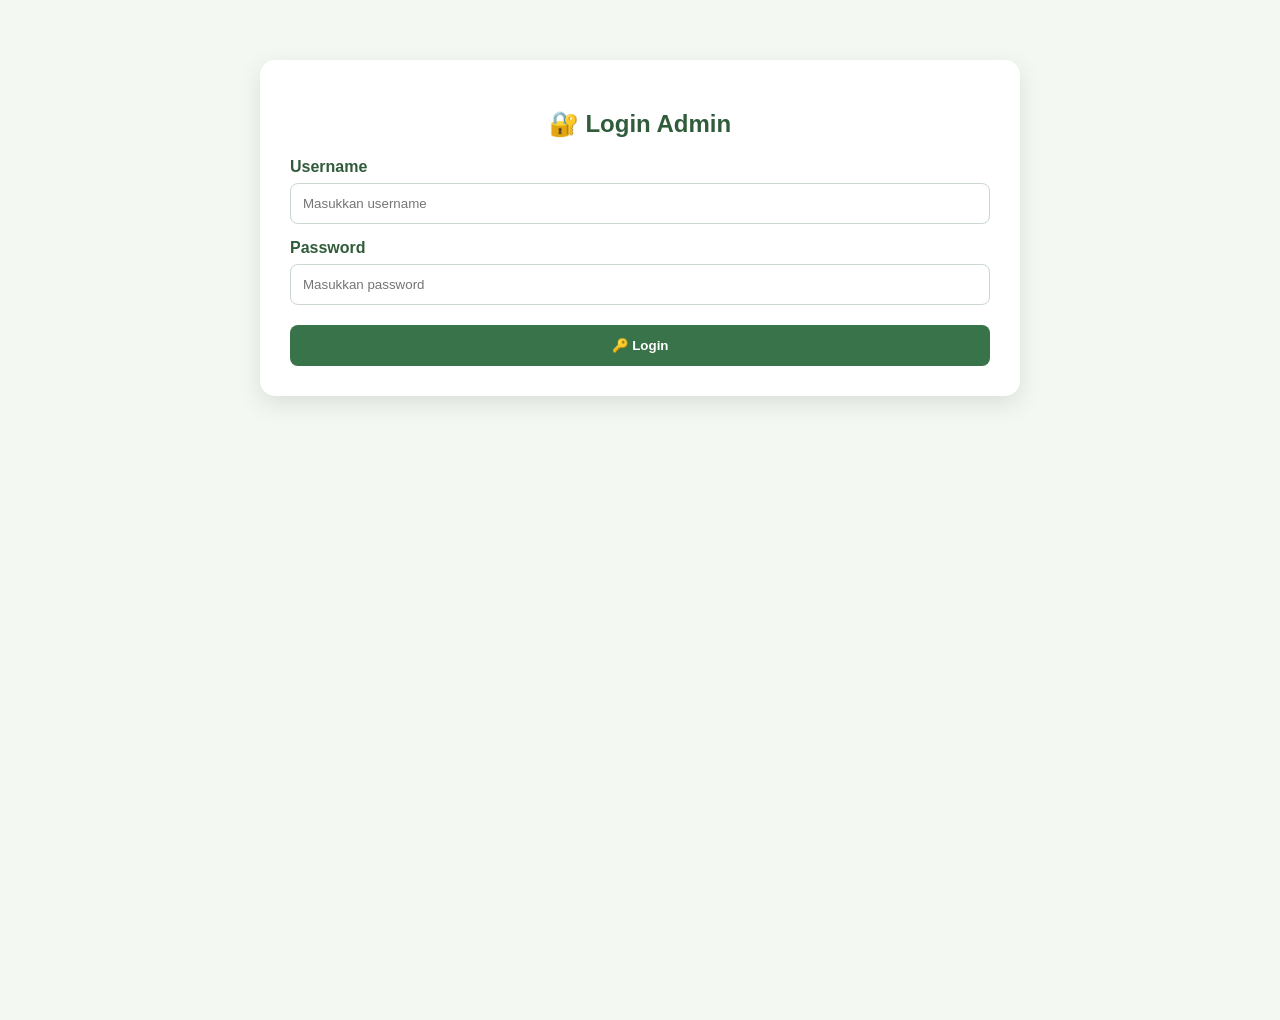
==== admin.html @ 83c093f9 "Create admin.html" ====
<!DOCTYPE html>
<html lang="id">

<head>
    <meta charset="UTF-8">
    <meta name="viewport" content="width=device-width, initial-scale=1.0">

    <title>Admin Aduan - Maktangguk</title>

    <style>
        body {
            margin: 0;
            font-family: Arial, sans-serif;
            background: #f3f8f3;
        }

        .admin-section {
            min-height: 100vh;
            padding: 60px 20px;
        }

        .admin-container {
            max-width: 700px;
            margin: auto;
            background: white;
            padding: 30px;
            border-radius: 15px;
            box-shadow: 0 8px 25px rgba(0,0,0,0.1);
        }

        h2 {
            text-align: center;
            color: #315c3b;
        }

        label {
            display: block;
            margin-top: 15px;
            margin-bottom: 7px;
            font-weight: bold;
            color: #315c3b;
        }

        input,
        textarea {
            width: 100%;
            padding: 12px;
            box-sizing: border-box;
            border: 1px solid #cbd8ce;
            border-radius: 8px;
        }

        button {
            width: 100%;
            padding: 13px;
            margin-top: 20px;
            border: none;
            border-radius: 8px;
            background: #39734a;
            color: white;
            font-weight: bold;
            cursor: pointer;
        }

        button:hover {
            background: #285c38;
        }

        .hidden {
            display: none;
        }

        .box {
            margin-top: 20px;
            padding: 20px;
            background: #f3f8f3;
            border-radius: 10px;
        }

        .pesan {
            margin-top: 15px;
            padding: 12px;
            border-radius: 8px;
            text-align: center;
            font-weight: bold;
        }

        .sukses {
            background: #d9f5df;
            color: #176b2d;
        }

        .gagal {
            background: #ffe0e0;
            color: #a51d1d;
        }

        .logout {
            background: #a51d1d;
        }
    </style>
</head>

<body>

<section class="admin-section">

    <div class="admin-container" id="loginBox">

        <h2>🔐 Login Admin</h2>

        <label>Username</label>
        <input type="text" id="username" placeholder="Masukkan username">

        <label>Password</label>
        <input type="password" id="password" placeholder="Masukkan password">

        <button onclick="login()">
            🔑 Login
        </button>

        <div id="loginPesan"></div>

    </div>


    <div class="admin-container hidden" id="adminBox">

        <h2>📢 Dashboard Admin</h2>

        <label>Token Aduan</label>

        <input
            type="text"
            id="token"
            placeholder="Contoh: ADUAN-XXXXXXXX">

        <button onclick="cariAduan()">
            🔎 Cari Aduan
        </button>

        <div id="hasil"></div>

        <button class="logout" onclick="logout()">
            🚪 Logout
        </button>

    </div>

</section>


<script>

const API_URL =
"https://script.google.com/macros/s/AKfycbwkN_L8a4pupOPczCy3iC-FQzytRUTwbFVT6-ekkc-RPL9s3us8_0BwtUXzMpN5bkdqZw/exec";


function login() {

    const username =
        document.getElementById("username").value;

    const password =
        document.getElementById("password").value;

    const pesan =
        document.getElementById("loginPesan");


    if (username === "admin" && password === "admin123") {

        document
            .getElementById("loginBox")
            .classList.add("hidden");

        document
            .getElementById("adminBox")
            .classList.remove("hidden");

    } else {

        pesan.className = "pesan gagal";

        pesan.innerHTML =
            "❌ Username atau password salah.";
    }
}


function cariAduan() {

    const token =
        document.getElementById("token").value.trim();

    const hasil =
        document.getElementById("hasil");


    if (!token) {

        hasil.className = "pesan gagal";

        hasil.innerHTML =
            "❌ Masukkan token terlebih dahulu.";

        return;
    }


    hasil.className = "pesan";

    hasil.innerHTML =
        "⏳ Mencari aduan...";


    fetch(API_URL + "?token=" +
        encodeURIComponent(token))

    .then(response => response.json())

    .then(result => {

        if (result.status === "success") {

            const data = result.data;

            hasil.className = "box";

            hasil.innerHTML = `

                <p><strong>Token:</strong> ${data.token}</p>

                <p><strong>Nama:</strong> ${data.nama}</p>

                <p><strong>Email:</strong> ${data.email}</p>

                <p><strong>Kategori:</strong> ${data.kategori}</p>

                <p><strong>Judul:</strong> ${data.judul}</p>

                <p>
                    <strong>Isi Aduan:</strong><br>
                    ${data.aduan}
                </p>

                <p>
                    <strong>Tanggapan:</strong><br>
                    ${data.tanggapan}
                </p>

                <label>Tanggapan Admin</label>

                <textarea
                    id="tanggapan"
                    rows="5"
                    placeholder="Tuliskan tanggapan..."></textarea>

                <button onclick="simpanTanggapan()">
                    💾 Simpan Tanggapan
                </button>

                <div id="pesanTanggapan"></div>
            `;

        } else {

            hasil.className = "pesan gagal";

            hasil.innerHTML =
                "❌ " + result.message;
        }

    })

    .catch(error => {

        hasil.className = "pesan gagal";

        hasil.innerHTML =
            "❌ Gagal mengambil data aduan.";

        console.error(error);
    });
}


function simpanTanggapan() {

    const token =
        document.getElementById("token").value.trim();

    const tanggapan =
        document.getElementById("tanggapan").value.trim();

    const pesan =
        document.getElementById("pesanTanggapan");


    if (!tanggapan) {

        pesan.className = "pesan gagal";

        pesan.innerHTML =
            "❌ Tanggapan belum diisi.";

        return;
    }


    pesan.className = "pesan";

    pesan.innerHTML =
        "⏳ Menyimpan...";


    fetch(API_URL, {

        method: "POST",

        body: JSON.stringify({

            action: "tanggapan",

            token: token,

            tanggapan: tanggapan

        })

    })

    .then(response => response.json())

    .then(result => {

        if (result.status === "success") {

            pesan.className =
                "pesan sukses";

            pesan.innerHTML =
                "✅ Tanggapan berhasil disimpan.";

        } else {

            pesan.className =
                "pesan gagal";

            pesan.innerHTML =
                "❌ " + result.message;
        }

    })

    .catch(error => {

        pesan.className =
            "pesan gagal";

        pesan.innerHTML =
            "❌ Gagal menyimpan tanggapan.";

        console.error(error);
    });
}


function logout() {

    document
        .getElementById("adminBox")
        .classList.add("hidden");

    document
        .getElementById("loginBox")
        .classList.remove("hidden");

    document.getElementById("username").value = "";
    document.getElementById("password").value = "";
    document.getElementById("token").value = "";
    document.getElementById("hasil").innerHTML = "";
}

</script>

</body>
</html>
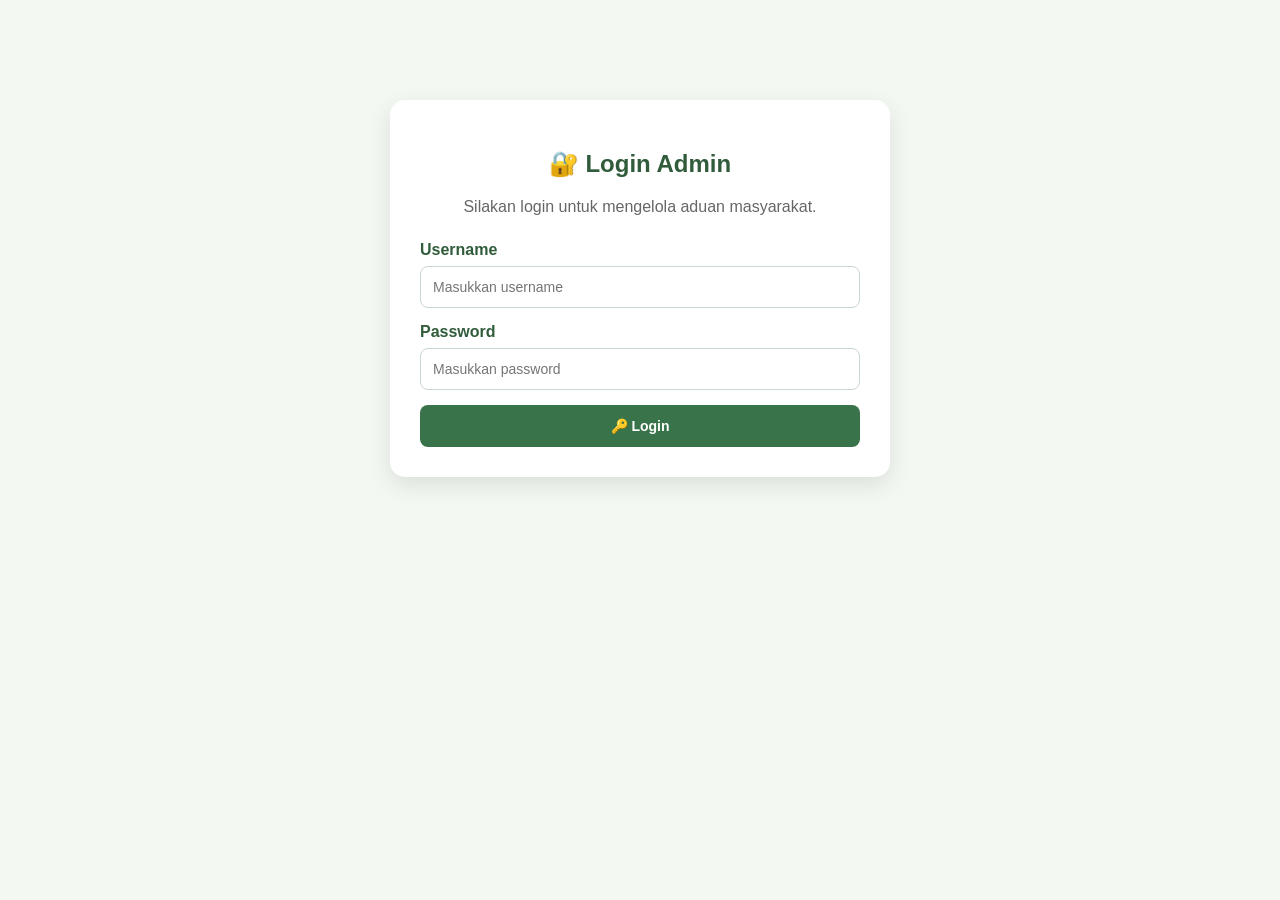
==== commit 65b1b891: "Update admin.html" ====
--- a/admin.html
+++ b/admin.html
@@ -8,29 +8,46 @@
     <title>Admin Aduan - Maktangguk</title>
 
     <style>
+        * {
+            box-sizing: border-box;
+        }
+
         body {
             margin: 0;
             font-family: Arial, sans-serif;
             background: #f3f8f3;
+            color: #333;
         }
 
         .admin-section {
             min-height: 100vh;
-            padding: 60px 20px;
+            padding: 50px 20px;
         }
 
         .admin-container {
-            max-width: 700px;
+            max-width: 1000px;
             margin: auto;
             background: white;
             padding: 30px;
             border-radius: 15px;
-            box-shadow: 0 8px 25px rgba(0,0,0,0.1);
-        }
-
+            box-shadow: 0 8px 25px rgba(0, 0, 0, 0.1);
+        }
+
+        .login {
+            max-width: 500px;
+            margin-top: 50px;
+        }
+
+        h1,
         h2 {
             text-align: center;
             color: #315c3b;
+        }
+
+        .subjudul {
+            text-align: center;
+            color: #666;
+            margin-bottom: 25px;
         }
 
         label {
@@ -45,38 +62,99 @@
         textarea {
             width: 100%;
             padding: 12px;
-            box-sizing: border-box;
             border: 1px solid #cbd8ce;
             border-radius: 8px;
+            font-family: Arial, sans-serif;
+            font-size: 14px;
+        }
+
+        input:focus,
+        textarea:focus {
+            outline: none;
+            border-color: #39734a;
+        }
+
+        textarea {
+            resize: vertical;
         }
 
         button {
             width: 100%;
             padding: 13px;
-            margin-top: 20px;
+            margin-top: 15px;
             border: none;
             border-radius: 8px;
             background: #39734a;
             color: white;
             font-weight: bold;
             cursor: pointer;
+            font-size: 14px;
         }
 
         button:hover {
             background: #285c38;
         }
 
+        .logout {
+            background: #a51d1d;
+            margin-top: 30px;
+        }
+
+        .logout:hover {
+            background: #831515;
+        }
+
         .hidden {
             display: none;
         }
 
-        .box {
-            margin-top: 20px;
-            padding: 20px;
+        /* KARTU ADUAN */
+        .aduan-card {
+            margin-top: 25px;
+            padding: 22px;
+            border-radius: 12px;
             background: #f3f8f3;
-            border-radius: 10px;
-        }
-
+            border-left: 5px solid #39734a;
+        }
+
+        .aduan-card p {
+            line-height: 1.6;
+            margin: 8px 0;
+        }
+
+        .aduan-card strong {
+            color: #315c3b;
+        }
+
+        .token {
+            background: #e1f0e4;
+            padding: 10px;
+            border-radius: 8px;
+            font-weight: bold;
+            color: #176b2d;
+            margin-bottom: 15px;
+        }
+
+        /* STATUS */
+        .status {
+            padding: 7px 12px;
+            border-radius: 20px;
+            display: inline-block;
+            font-weight: bold;
+            font-size: 13px;
+        }
+
+        .sudah {
+            background: #d9f5df;
+            color: #176b2d;
+        }
+
+        .belum {
+            background: #fff0c7;
+            color: #856404;
+        }
+
+        /* PESAN */
         .pesan {
             margin-top: 15px;
             padding: 12px;
@@ -95,8 +173,48 @@
             color: #a51d1d;
         }
 
-        .logout {
-            background: #a51d1d;
+        .loading {
+            text-align: center;
+            padding: 30px;
+            color: #666;
+        }
+
+        .jumlah {
+            background: #39734a;
+            color: white;
+            padding: 10px 15px;
+            border-radius: 8px;
+            display: inline-block;
+            margin-bottom: 10px;
+            font-weight: bold;
+        }
+
+        .tanggapan-lama {
+            background: white;
+            padding: 12px;
+            border-radius: 8px;
+            margin-top: 10px;
+            border: 1px solid #d5e2d7;
+        }
+
+        /* RESPONSIVE */
+        @media (max-width: 600px) {
+
+            .admin-section {
+                padding: 25px 12px;
+            }
+
+            .admin-container {
+                padding: 20px;
+            }
+
+            h2 {
+                font-size: 22px;
+            }
+
+            .aduan-card {
+                padding: 16px;
+            }
         }
     </style>
 </head>
@@ -105,15 +223,39 @@
 
 <section class="admin-section">
 
-    <div class="admin-container" id="loginBox">
+    <!-- ========================= -->
+    <!-- LOGIN ADMIN -->
+    <!-- ========================= -->
+
+    <div class="admin-container login" id="loginBox">
 
         <h2>🔐 Login Admin</h2>
 
-        <label>Username</label>
-        <input type="text" id="username" placeholder="Masukkan username">
-
-        <label>Password</label>
-        <input type="password" id="password" placeholder="Masukkan password">
+        <p class="subjudul">
+            Silakan login untuk mengelola aduan masyarakat.
+        </p>
+
+        <label for="username">
+            Username
+        </label>
+
+        <input
+            type="text"
+            id="username"
+            placeholder="Masukkan username"
+            autocomplete="username"
+        >
+
+        <label for="password">
+            Password
+        </label>
+
+        <input
+            type="password"
+            id="password"
+            placeholder="Masukkan password"
+            autocomplete="current-password"
+        >
 
         <button onclick="login()">
             🔑 Login
@@ -124,22 +266,25 @@
     </div>
 
 
+    <!-- ========================= -->
+    <!-- DASHBOARD ADMIN -->
+    <!-- ========================= -->
+
     <div class="admin-container hidden" id="adminBox">
 
         <h2>📢 Dashboard Admin</h2>
 
-        <label>Token Aduan</label>
-
-        <input
-            type="text"
-            id="token"
-            placeholder="Contoh: ADUAN-XXXXXXXX">
-
-        <button onclick="cariAduan()">
-            🔎 Cari Aduan
-        </button>
-
-        <div id="hasil"></div>
+        <p class="subjudul">
+            Daftar aduan yang telah dikirim oleh masyarakat.
+        </p>
+
+        <div id="jumlahAduan"></div>
+
+        <div id="daftarAduan">
+            <div class="loading">
+                ⏳ Memuat data aduan...
+            </div>
+        </div>
 
         <button class="logout" onclick="logout()">
             🚪 Logout
@@ -152,23 +297,34 @@
 
 <script>
 
+/* =========================================
+   URL GOOGLE APPS SCRIPT
+========================================= */
+
 const API_URL =
 "https://script.google.com/macros/s/AKfycbwkN_L8a4pupOPczCy3iC-FQzytRUTwbFVT6-ekkc-RPL9s3us8_0BwtUXzMpN5bkdqZw/exec";
 
 
+/* =========================================
+   LOGIN ADMIN
+========================================= */
+
 function login() {
 
     const username =
-        document.getElementById("username").value;
+        document.getElementById("username").value.trim();
 
     const password =
-        document.getElementById("password").value;
+        document.getElementById("password").value.trim();
 
     const pesan =
         document.getElementById("loginPesan");
 
 
-    if (username === "admin" && password === "admin123") {
+    if (
+        username === "admin" &&
+        password === "admin123"
+    ) {
 
         document
             .getElementById("loginBox")
@@ -178,128 +334,278 @@
             .getElementById("adminBox")
             .classList.remove("hidden");
 
+        tampilkanAduan();
+
     } else {
 
         pesan.className = "pesan gagal";
 
         pesan.innerHTML =
             "❌ Username atau password salah.";
+
     }
 }
 
 
-function cariAduan() {
-
-    const token =
-        document.getElementById("token").value.trim();
-
-    const hasil =
-        document.getElementById("hasil");
-
-
-    if (!token) {
-
-        hasil.className = "pesan gagal";
-
-        hasil.innerHTML =
-            "❌ Masukkan token terlebih dahulu.";
+/* =========================================
+   TAMPILKAN SEMUA ADUAN
+========================================= */
+
+function tampilkanAduan() {
+
+    const daftar =
+        document.getElementById("daftarAduan");
+
+    const jumlah =
+        document.getElementById("jumlahAduan");
+
+
+    daftar.innerHTML = `
+        <div class="loading">
+            ⏳ Memuat data aduan...
+        </div>
+    `;
+
+
+    fetch(API_URL + "?action=semua")
+
+        .then(response => response.json())
+
+        .then(result => {
+
+            if (result.status !== "success") {
+
+                daftar.innerHTML = `
+                    <div class="pesan gagal">
+                        ❌ Gagal mengambil data aduan.
+                    </div>
+                `;
+
+                return;
+            }
+
+
+            /* =========================
+               JIKA BELUM ADA ADUAN
+            ========================= */
+
+            if (!result.data || result.data.length === 0) {
+
+                jumlah.innerHTML = "";
+
+                daftar.innerHTML = `
+                    <div class="pesan">
+                        📭 Belum ada aduan yang masuk.
+                    </div>
+                `;
+
+                return;
+            }
+
+
+            /* =========================
+               JUMLAH ADUAN
+            ========================= */
+
+            jumlah.innerHTML = `
+                <div class="jumlah">
+                    📋 Total Aduan: ${result.data.length}
+                </div>
+            `;
+
+
+            daftar.innerHTML = "";
+
+
+            /* =========================
+               URUTKAN TERBARU DI ATAS
+            ========================= */
+
+            const dataAduan =
+                [...result.data].reverse();
+
+
+            dataAduan.forEach(data => {
+
+                const tanggapan =
+                    data.tanggapan || "";
+
+
+                let statusHTML;
+
+
+                if (tanggapan) {
+
+                    statusHTML = `
+                        <span class="status sudah">
+                            ✅ Sudah ditanggapi
+                        </span>
+                    `;
+
+                } else {
+
+                    statusHTML = `
+                        <span class="status belum">
+                            ⏳ Belum ditanggapi
+                        </span>
+                    `;
+
+                }
+
+
+                daftar.innerHTML += `
+
+                    <div class="aduan-card">
+
+                        <div class="token">
+                            🔑 Token Aduan:
+                            ${data.token}
+                        </div>
+
+
+                        <p>
+                            <strong>👤 Nama Pengirim:</strong><br>
+                            ${data.nama || "-"}
+                        </p>
+
+
+                        <p>
+                            <strong>📧 Email:</strong><br>
+                            ${data.email || "-"}
+                        </p>
+
+
+                        <p>
+                            <strong>📂 Kategori:</strong><br>
+                            ${data.kategori || "-"}
+                        </p>
+
+
+                        <p>
+                            <strong>📝 Judul:</strong><br>
+                            ${data.judul || "-"}
+                        </p>
+
+
+                        <p>
+                            <strong>📢 Isi Aduan:</strong><br>
+                            ${data.aduan || "-"}
+                        </p>
+
+
+                        <p>
+                            <strong>📅 Tanggal:</strong><br>
+                            ${formatTanggal(data.tanggal)}
+                        </p>
+
+
+                        <p>
+                            <strong>📌 Status:</strong><br>
+                            ${statusHTML}
+                        </p>
+
+
+                        ${
+                            tanggapan
+                            ?
+                            `
+                            <div class="tanggapan-lama">
+
+                                <strong>
+                                    💬 Tanggapan Saat Ini:
+                                </strong>
+
+                                <br><br>
+
+                                ${tanggapan}
+
+                            </div>
+                            `
+                            :
+                            ""
+                        }
+
+
+                        <label>
+                            Tanggapan Admin
+                        </label>
+
+
+                        <textarea
+                            id="tanggapan-${data.token}"
+                            rows="5"
+                            placeholder="Tuliskan tanggapan untuk pengadu..."
+                        >${tanggapan}</textarea>
+
+
+                        <button
+                            onclick="simpanTanggapan('${data.token}')"
+                        >
+                            💾 Simpan Tanggapan
+                        </button>
+
+
+                        <div
+                            id="pesan-${data.token}">
+                        </div>
+
+                    </div>
+
+                `;
+
+            });
+
+        })
+
+        .catch(error => {
+
+            daftar.innerHTML = `
+                <div class="pesan gagal">
+                    ❌ Gagal terhubung ke server.
+                </div>
+            `;
+
+            console.error(error);
+
+        });
+}
+
+
+/* =========================================
+   SIMPAN TANGGAPAN
+========================================= */
+
+function simpanTanggapan(token) {
+
+    const textarea =
+        document.getElementById(
+            "tanggapan-" + token
+        );
+
+    const pesan =
+        document.getElementById(
+            "pesan-" + token
+        );
+
+
+    if (!textarea) {
 
         return;
     }
 
 
-    hasil.className = "pesan";
-
-    hasil.innerHTML =
-        "⏳ Mencari aduan...";
-
-
-    fetch(API_URL + "?token=" +
-        encodeURIComponent(token))
-
-    .then(response => response.json())
-
-    .then(result => {
-
-        if (result.status === "success") {
-
-            const data = result.data;
-
-            hasil.className = "box";
-
-            hasil.innerHTML = `
-
-                <p><strong>Token:</strong> ${data.token}</p>
-
-                <p><strong>Nama:</strong> ${data.nama}</p>
-
-                <p><strong>Email:</strong> ${data.email}</p>
-
-                <p><strong>Kategori:</strong> ${data.kategori}</p>
-
-                <p><strong>Judul:</strong> ${data.judul}</p>
-
-                <p>
-                    <strong>Isi Aduan:</strong><br>
-                    ${data.aduan}
-                </p>
-
-                <p>
-                    <strong>Tanggapan:</strong><br>
-                    ${data.tanggapan}
-                </p>
-
-                <label>Tanggapan Admin</label>
-
-                <textarea
-                    id="tanggapan"
-                    rows="5"
-                    placeholder="Tuliskan tanggapan..."></textarea>
-
-                <button onclick="simpanTanggapan()">
-                    💾 Simpan Tanggapan
-                </button>
-
-                <div id="pesanTanggapan"></div>
-            `;
-
-        } else {
-
-            hasil.className = "pesan gagal";
-
-            hasil.innerHTML =
-                "❌ " + result.message;
-        }
-
-    })
-
-    .catch(error => {
-
-        hasil.className = "pesan gagal";
-
-        hasil.innerHTML =
-            "❌ Gagal mengambil data aduan.";
-
-        console.error(error);
-    });
-}
-
-
-function simpanTanggapan() {
-
-    const token =
-        document.getElementById("token").value.trim();
-
     const tanggapan =
-        document.getElementById("tanggapan").value.trim();
-
-    const pesan =
-        document.getElementById("pesanTanggapan");
-
+        textarea.value.trim();
+
+
+    /* =========================
+       VALIDASI
+    ========================= */
 
     if (!tanggapan) {
 
-        pesan.className = "pesan gagal";
+        pesan.className =
+            "pesan gagal";
 
         pesan.innerHTML =
             "❌ Tanggapan belum diisi.";
@@ -308,11 +614,16 @@
     }
 
 
-    pesan.className = "pesan";
+    pesan.className =
+        "pesan";
 
     pesan.innerHTML =
-        "⏳ Menyimpan...";
-
+        "⏳ Menyimpan tanggapan...";
+
+
+    /* =========================
+       KIRIM KE GOOGLE SHEET
+    ========================= */
 
     fetch(API_URL, {
 
@@ -349,6 +660,7 @@
 
             pesan.innerHTML =
                 "❌ " + result.message;
+
         }
 
     })
@@ -362,9 +674,53 @@
             "❌ Gagal menyimpan tanggapan.";
 
         console.error(error);
+
     });
+
 }
 
+
+/* =========================================
+   FORMAT TANGGAL
+========================================= */
+
+function formatTanggal(tanggal) {
+
+    if (!tanggal) {
+        return "-";
+    }
+
+    try {
+
+        const date =
+            new Date(tanggal);
+
+        if (isNaN(date.getTime())) {
+            return tanggal;
+        }
+
+        return date.toLocaleString(
+            "id-ID",
+            {
+                day: "2-digit",
+                month: "2-digit",
+                year: "numeric",
+                hour: "2-digit",
+                minute: "2-digit"
+            }
+        );
+
+    } catch (error) {
+
+        return tanggal;
+
+    }
+}
+
+
+/* =========================================
+   LOGOUT
+========================================= */
 
 function logout() {
 
@@ -376,10 +732,17 @@
         .getElementById("loginBox")
         .classList.remove("hidden");
 
+
     document.getElementById("username").value = "";
+
     document.getElementById("password").value = "";
-    document.getElementById("token").value = "";
-    document.getElementById("hasil").innerHTML = "";
+
+    document.getElementById("loginPesan").innerHTML = "";
+
+    document.getElementById("daftarAduan").innerHTML = "";
+
+    document.getElementById("jumlahAduan").innerHTML = "";
+
 }
 
 </script>
